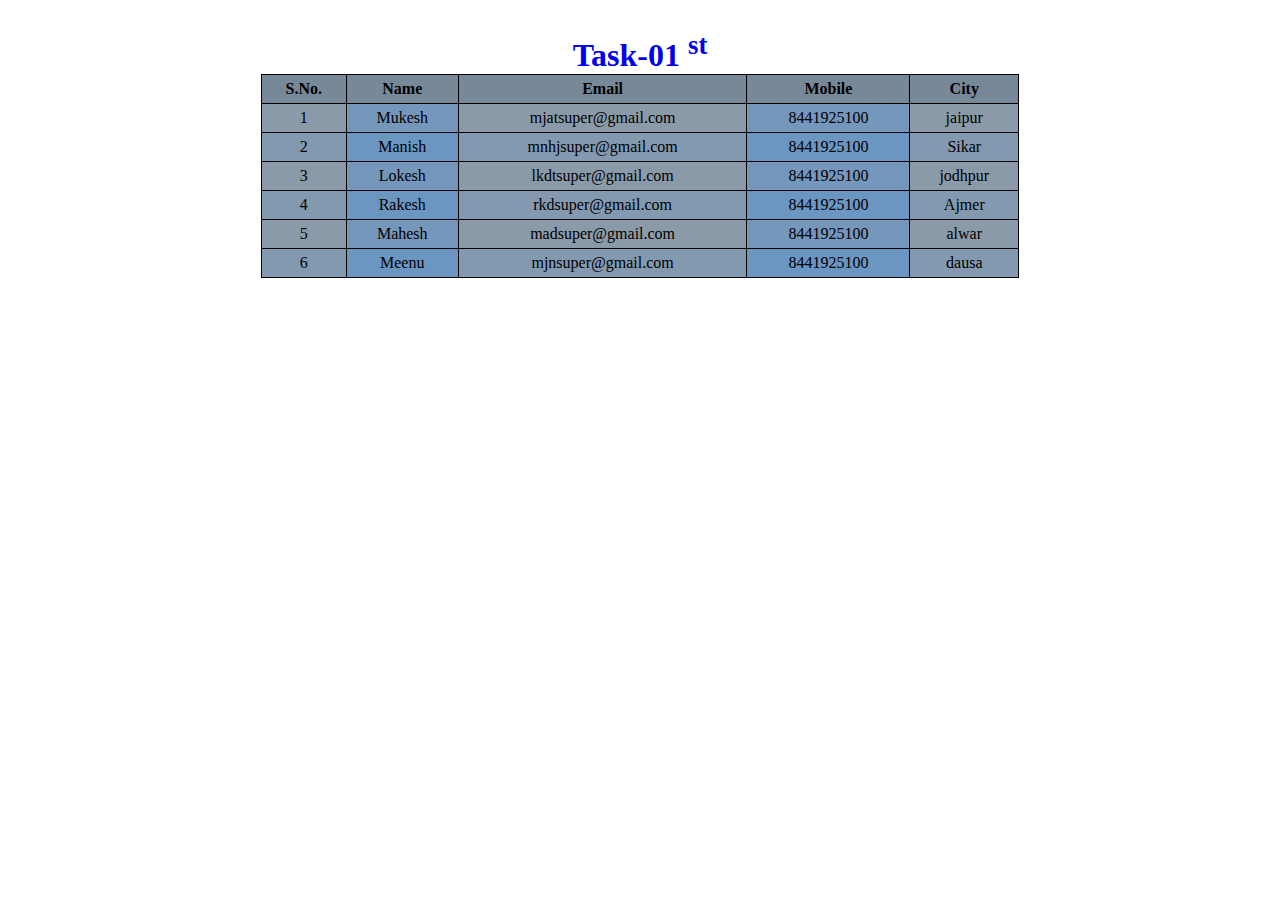
==== index.html @ b27b2802 "updated css" ====
<!DOCTYPE html>
<html lang="en">

<head>
    <meta charset="UTF-8">
    <meta name="viewport" content="width=device-width, initial-scale=1.0">
    <title>Table</title>
    <style>
        table,
        tr,
        th,
        td {
            border: 1px solid;
            padding: 5px;
            text-align: center;
            border-collapse: collapse;
            /* box-shadow: rgba(0, 0, 0, 0.24) 0px 3px 8px; */
           
        }
        th,td{
            transition: all 1s ease-in-out ;
        }
        
        th:hover,
        td:hover {
            background-color: rgb(220, 226, 130);
            cursor: pointer;
            color: rgb(27, 28, 31);
        }

        .table {
            width: 60%;
            margin: 30px auto;
            /* border: 2px solid gainsboro; */
            text-align: center;
            
        }
     table th{
        background-color: lightslategray;
     }
     table tbody :nth-child(odd){
        background-color: rgba(119, 136, 153, 0.616);
     }
     table tbody :nth-child(even){
        background-color: rgba(81, 132, 184, 0.616);
     }
        table {
            width: 100%;
        }

        caption {
            font-weight: bold;
            font-size: xx-large;
            /* color: rgb(41, 39, 192); */
        }
        a{
            text-decoration: none;
        }
       
    </style>
</head>

<body>
    <div class="table">

        <table>
            <caption><a href="form.html">Task-01 <sup>st</sup></a></caption>
            <thead>
                <tr>
                    <th>S.No.</th>
                    <th>Name</th>
                    <th>Email</th>
                    <th>Mobile</th>
                    <th>City</th>
                </tr>
            </thead>
            <tbody>
                <tr>
                    <td>1</td>
                    <td>Mukesh</td>
                    <td>mjatsuper@gmail.com</td>
                    <td>8441925100</td>
                    <td>jaipur</td>
                </tr>
                <tr>
                    <td>2</td>
                    <td>Manish</td>
                    <td>mnhjsuper@gmail.com</td>
                    <td>8441925100</td>
                    <td>Sikar</td>
                </tr>
                <tr>
                    <td>3</td>
                    <td>Lokesh</td>
                    <td>lkdtsuper@gmail.com</td>
                    <td>8441925100</td>
                    <td>jodhpur</td>
                </tr>
                <tr>
                    <td>4</td>
                    <td>Rakesh</td>
                    <td>rkdsuper@gmail.com</td>
                    <td>8441925100</td>
                    <td>Ajmer</td>
                </tr>
                <tr>
                    <td>5</td>
                    <td>Mahesh</td>
                    <td>madsuper@gmail.com</td>
                    <td>8441925100</td>
                    <td>alwar</td>
                </tr>
                <tr>
                    <td>6</td>
                    <td>Meenu</td>
                    <td>mjnsuper@gmail.com</td>
                    <td>8441925100</td>
                    <td>dausa</td>
                </tr>
            </tbody>
        </table>
    </div>
</body>

</html>
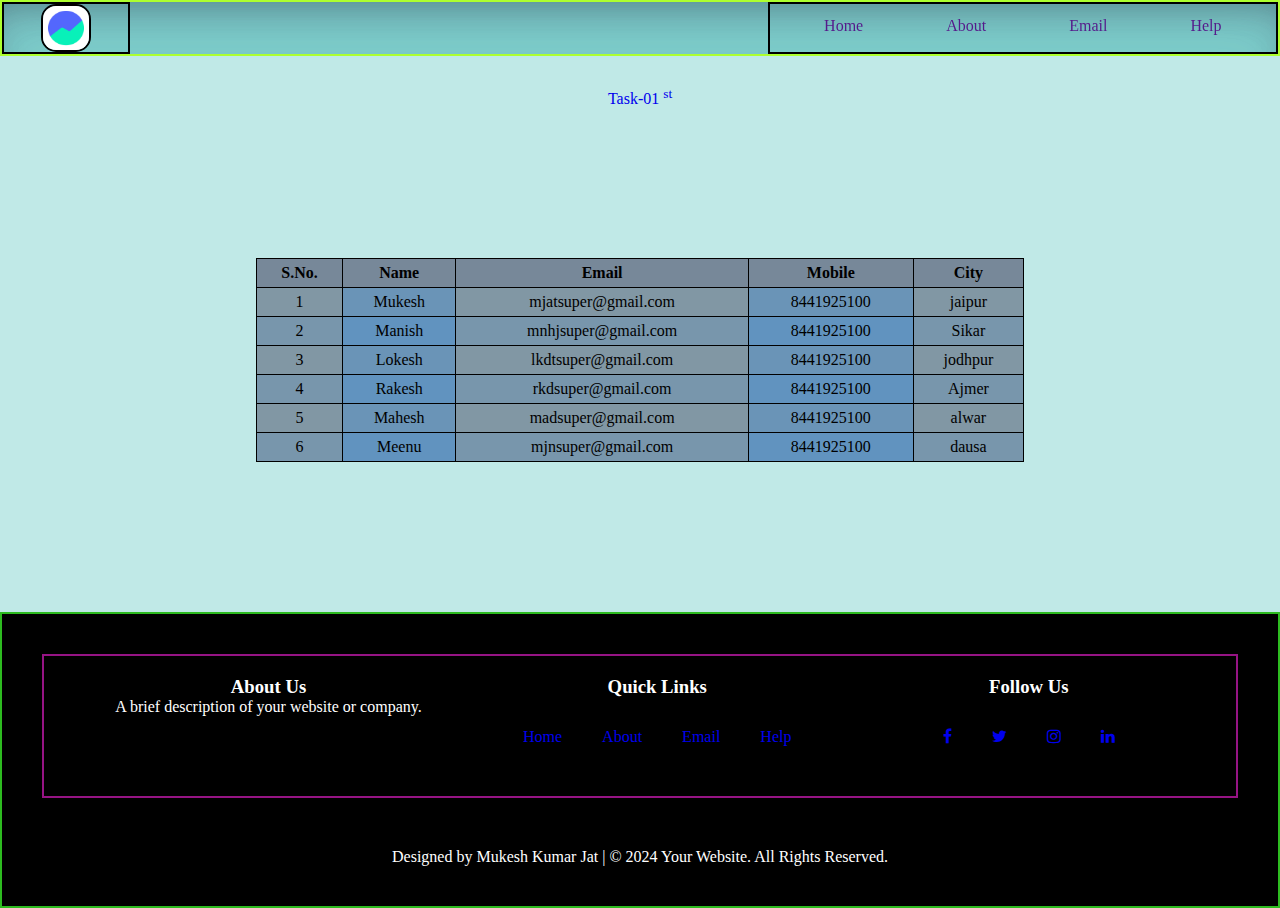
==== commit c7019734: "updated task" ====
--- a/index.html
+++ b/index.html
@@ -1,10 +1,13 @@
-<!DOCTYPE html>
+<!doctype html>
 <html lang="en">
 
 <head>
-    <meta charset="UTF-8">
-    <meta name="viewport" content="width=device-width, initial-scale=1.0">
-    <title>Table</title>
+    <meta charset="utf-8">
+    <meta name="viewport" content="width=device-width, initial-scale=1">
+    <title>Bootstrap demo</title>
+    <link rel="stylesheet" href=" https://cdnjs.cloudflare.com/ajax/libs/font-awesome/4.7.0/css/font-awesome.min.css">
+    <link rel="stylesheet" href="style.css">
+
     <style>
         table,
         tr,
@@ -15,12 +18,20 @@
             text-align: center;
             border-collapse: collapse;
             /* box-shadow: rgba(0, 0, 0, 0.24) 0px 3px 8px; */
-           
         }
-        th,td{
-            transition: all 1s ease-in-out ;
+        body{
+            background-color: rgba(32, 178, 171, 0.281);
         }
-        
+        table{
+            margin-top: 150px;
+            margin-bottom: 150px;
+        }
+
+        th,
+        td {
+            transition: all 1s ease-in-out;
+        }
+
         th:hover,
         td:hover {
             background-color: rgb(220, 226, 130);
@@ -33,38 +44,57 @@
             margin: 30px auto;
             /* border: 2px solid gainsboro; */
             text-align: center;
-            
+
         }
-     table th{
-        background-color: lightslategray;
-     }
-     table tbody :nth-child(odd){
-        background-color: rgba(119, 136, 153, 0.616);
-     }
-     table tbody :nth-child(even){
-        background-color: rgba(81, 132, 184, 0.616);
-     }
+
+        table th {
+            background-color: lightslategray;
+        }
+
+        table tbody :nth-child(odd) {
+            background-color: rgba(119, 136, 153, 0.616);
+        }
+
+        table tbody :nth-child(even) {
+            background-color: rgba(81, 132, 184, 0.616);
+        }
+
         table {
             width: 100%;
         }
 
-        caption {
+        .span {
             font-weight: bold;
             font-size: xx-large;
             /* color: rgb(41, 39, 192); */
         }
-        a{
+
+        a {
             text-decoration: none;
+            
         }
-       
     </style>
 </head>
 
 <body>
+    <nav>
+        <!-- Navbar content -->
+        <div class="img"> <img src="./unnamed.png" alt=""></div>
+
+        <div class="container">
+            <ul>
+                <li><a href="">Home</a></li>
+                <li><a href="">About</a></li>
+                <li><a href="">Email</a></li>
+                <li><a href="">Help</a></li>
+            </ul>
+        </div>
+        <div class="menu">&#9776;</div>
+    </nav>
     <div class="table">
-
+        <span><a href="form.html">Task-01 <sup>st</sup></a></span>
         <table>
-            <caption><a href="form.html">Task-01 <sup>st</sup></a></caption>
+            
             <thead>
                 <tr>
                     <th>S.No.</th>
@@ -120,6 +150,38 @@
             </tbody>
         </table>
     </div>
+    <footer class="site_footer">
+        <div class="row">
+            <div class="col-md-4">
+                <h3>About Us</h3>
+                <p>A brief description of your website or company.</p>
+            </div>
+            <div class="col-md-4">
+                <h3>Quick Links</h3>
+                <ul class="footer-links">
+                    <li><a href="#">Home</a></li>
+                    <li><a href="#">About</a></li>
+                    <li><a href="#">Email</a></li>
+                    <li><a href="#">Help</a></li>
+                </ul>
+            </div>
+            <div class="col-md-4">
+                <h3>Follow Us</h3>
+                <ul class="social-links">
+                    <li><a href="#"><i class="fa fa-facebook"></i></a></li>
+                    <li><a href="#"><i class="fa fa-twitter"></i></a></li>
+                    <li><a href="#"><i class="fa fa-instagram"></i></a></li>
+                    <li><a href="#"><i class="fa fa-linkedin"></i></a></li>
+                </ul>
+            </div>
+        </div>
+        <div class="row1">
+            <div class="col-md-12">
+                <p>Designed by Mukesh Kumar Jat | &copy; 2024 Your Website. All Rights Reserved.</p>
+            </div>
+        </div>
+    </footer>
+
 </body>
 
 </html>--- a/style.css
+++ b/style.css
@@ -0,0 +1,532 @@
+* {
+    margin: 0;
+    padding: 0;
+    box-sizing: border-box;
+}
+
+nav {
+    width: 100%;
+    display: flex;
+    justify-content: space-between;
+    border: 2px solid greenyellow;
+    box-shadow: rgba(50, 50, 93, 0.25) 0px 30px 60px -12px inset, rgba(0, 0, 0, 0.3) 0px 18px 36px -18px inset;
+    position: sticky;
+    top: 0px;
+    background-color: rgba(32, 178, 171, 0.404);
+
+}
+
+.img {
+    border: 2px solid black;
+    width: 10%;
+    display: flex;
+    justify-content: center;
+}
+
+.img img {
+    width: 50px;
+    height: 48px;
+    border-radius: 15px;
+    border: 2px solid black;
+}
+
+.container {
+    border: 2px solid black;
+    width: 40%;
+}
+
+.container ul {
+    display: flex;
+    justify-content: space-around;
+    align-items: center;
+    list-style: none;
+    padding: 13px;
+}
+
+.menu {
+    border: 2px solid black;
+    width: 10%;
+    padding: 10px;
+    text-align: center;
+    display: none;
+}
+
+a {
+    text-decoration: none;
+    transition: all 1s ease-in-out;
+    padding: 20px;
+}
+
+a:hover {
+    background-color: lightseagreen;
+}
+
+.container_main {
+    border: 2px solid salmon;
+    width: 90%;
+    margin: 10px auto;
+    padding: 20px;
+    display: flex;
+    justify-content: space-evenly;
+}
+
+h2 {
+    font-size: x-large;
+}
+
+button {
+    padding: 10px;
+    width: 180px;
+    background-color: rgb(110, 233, 110);
+    border-radius: 5px;
+    border: none;
+    transition: all 1s ease-in-out;
+    margin: 10px 0px 50px 0px;
+}
+
+button:hover {
+    transform: scale(1.1);
+}
+
+.container_main1 {
+    border: 2px solid black;
+    width: 40%;
+    margin: auto;
+    display: grid;
+    place-items: center;
+}
+
+.container_main1 div {
+    line-height: 30px;
+}
+
+.container_main2 {
+    border: 2px solid black;
+    display: grid;
+    grid-template-columns: repeat(2, 1fr);
+    width: 50%;
+    margin: auto;
+    gap: 25px;
+}
+
+.card {
+    border: 2px solid blue;
+    width: 98%;
+    margin: auto;
+    padding: 10px;
+    /* height: 180px; */
+    text-align: center;
+    border-radius: 20px;
+    box-shadow: rgba(0, 0, 0, 0.24) 0px 3px 8px;
+    transition: all 1s ease-in-out;
+}
+
+.card:hover {
+    background-color: lightseagreen;
+    transform: scale(1.05);
+}
+
+.card img {
+    width: 100px;
+    height: 100px;
+
+}
+
+.mid_container {
+    border: 2px solid salmon;
+    width: 90%;
+    margin: 10px auto;
+    text-align: center;
+}
+
+.card1 {
+    border: 2px solid black;
+    width: 100%;
+    display: flex;
+    justify-content: space-between;
+
+}
+
+.card2 {
+    /* border: 2px solid red; */
+    margin: 15px auto;
+    width: 30%;
+    border-radius: 20px;
+    box-shadow: rgba(0, 0, 0, 0.24) 0px 3px 8px;
+    transition: all 1s ease-in-out;
+}
+
+.card2:hover {
+    background-color: lightseagreen;
+    transform: scale(1.05);
+}
+
+.card2 img {
+    width: 90%;
+}
+
+.mutul_container {
+    border: 2px solid salmon;
+    width: 90%;
+    margin: 10px auto;
+    text-align: center;
+    background-color: rgba(32, 178, 171, 0.295);
+    border-radius: 10px;
+}
+
+.mutul1 {
+    width: 100%;
+    border: 2px solid rgb(58, 25, 31);
+    display: grid;
+    grid-template-columns: repeat(3, 1fr);
+    margin: auto;
+    /* height: 500px; */
+}
+
+.mutual_card {
+    border: 2px solid blue;
+    width: 95%;
+    margin: 15px auto;
+    padding: 30px;
+    /* height: 200px; */
+    border-radius: 20px;
+    box-shadow: rgba(0, 0, 0, 0.24) 0px 3px 8px;
+    transition: all 1s ease-in-out;
+}
+
+.mutual_card:hover {
+    background-color: lightseagreen;
+    transform: scale(1.05);
+}
+
+.mutual_card img {
+    width: 80px;
+}
+
+.last_container {
+    border: 2px solid salmon;
+    width: 90%;
+    /* height: 600px; */
+    margin: 10px auto;
+    /* padding: 300px; */
+    background-color: rgba(17, 221, 143, 0.548);
+    color: rgba(255, 255, 255, 0.918);
+    display: flex;
+    border-radius: 20px;
+}
+
+.last1 {
+    width: 50%;
+    /* height: 100%; */
+    border: 2px solid blue;
+    display: grid;
+    place-items: center;
+}
+
+.last2 {
+    width: 30%;
+    border: 2px solid blue;
+    margin-top: 3%;
+    height: 91.5%;
+}
+
+.last2 img {
+    width: 100%;
+    height: 100%;
+}
+
+.last_btn {
+    padding: 20px;
+    font-size: x-large;
+    background-color: rgb(255, 255, 255);
+    color: rgba(17, 221, 143, 0.548);
+}
+
+.site_footer {
+    border: 2px solid rgb(45, 187, 32);
+    text-align: center;
+    padding: 40px;
+    background-color: black;
+    color: white;
+}
+
+.row {
+    border: 2px solid rgb(150, 20, 132);
+    display: flex;
+    justify-content: space-evenly;
+    margin-bottom: 50px;
+    padding: 20px;
+}
+
+.social-links,
+.footer-links {
+    display: flex;
+    justify-content: space-between;
+    list-style: none;
+    color: white;
+    padding: 30px;
+}
+
+@media screen and (min-width:150px) and (max-width:400px) {
+    .container ul {
+        display: none;
+    }
+
+    .menu {
+        display: block;
+    }
+
+    .container_main {
+        display: block;
+        width: 100%;
+    }
+
+    .container_main1 {
+        width: 100%;
+        text-align: center;
+        margin: auto;
+        padding: 0;
+        color: rgb(38, 59, 71);
+    }
+
+    .container_main2 {
+        display: grid;
+        grid-template-columns: repeat(1, 1fr);
+        width: 100%;
+        gap: 5px;
+        padding: 0px;
+        margin: auto;
+    }
+
+    .card {
+        width: 100%;
+        margin-top: 15px;
+    }
+
+    .mid_container {
+        width: 100%;
+        display: block;
+    }
+
+    .card1 {
+        border: 2px solid black;
+        width: 100%;
+        display: block;
+    }
+
+    .card2 {
+        border: 2px solid red;
+        width: 90%;
+        margin: 15px auto;
+    }
+
+    .card2 img {
+        width: 50%;
+    }
+
+    .mutul_container {
+        width: 100%;
+        display: block;
+    }
+
+    .mutul1 {
+        width: 100%;
+        display: grid;
+        grid-template-columns: repeat(1, 1fr);
+        margin: auto;
+
+
+    }
+
+    .mutual_card {
+        border: 2px solid blue;
+        width: 90%;
+        margin: 15px auto;
+
+    }
+
+    .mutual_card img {
+        width: 80px;
+    }
+
+    .last_container {
+        width: 100%;
+        display: block;
+
+    }
+
+    .last1 {
+        width: 100%;
+        height: 100%;
+        text-align: center;
+    }
+
+    .last2 {
+        width: 100%;
+    }
+
+    .last2 img {
+        width: 100%;
+        height: 100%;
+    }
+
+    .last_btn {
+        padding: 8px;
+        font-size: small;
+    }
+
+    .site_footer {
+        border: 2px solid rgb(45, 187, 32);
+        text-align: center;
+        padding: 5px;
+        background-color: black;
+        color: white;
+    }
+
+    .row {
+        display: block;
+        margin-bottom: 100px;
+        padding: 20px;
+    }
+
+    .social-links,
+    .footer-links {
+        display: flex;
+        justify-content: space-evenly;
+
+        padding: 30px;
+    }
+
+}
+
+@media screen and (min-width:401px) and (max-width:1200px) {
+    .container ul {
+        display: none;
+    }
+
+    .menu {
+        display: block;
+    }
+
+    .container_main {
+        display: block;
+        width: 100%;
+    }
+
+    .container_main1 {
+        width: 100%;
+        text-align: center;
+        margin: auto;
+        padding: 0;
+        color: rgb(38, 59, 71);
+    }
+
+    .container_main2 {
+        display: grid;
+        grid-template-columns: repeat(2, 1fr);
+        width: 100%;
+        gap: 5px;
+        padding: 0px;
+        margin: auto;
+    }
+
+    .card {
+        width: 100%;
+
+    }
+
+    .mid_container {
+        width: 100%;
+        display: block;
+    }
+
+    .card1 {
+        border: 2px solid black;
+        width: 100%;
+        display: block;
+    }
+
+    .card2 {
+        border: 2px solid red;
+        width: 90%;
+        margin: 15px auto;
+
+    }
+
+    .card2 img {
+        width: 50%;
+    }
+
+    .mutul_container {
+        width: 100%;
+        display: block;
+    }
+
+    .mutul1 {
+        width: 100%;
+        display: grid;
+        grid-template-columns: repeat(2, 1fr);
+        margin: auto;
+
+
+    }
+
+    .mutual_card {
+        border: 2px solid blue;
+        width: 90%;
+        margin: 15px auto;
+
+    }
+
+    .mutual_card img {
+        width: 80px;
+    }
+
+    .last_container {
+        width: 100%;
+        display: block;
+
+    }
+
+    .last1 {
+        width: 100%;
+        height: 100%;
+        text-align: center;
+    }
+
+    .last2 {
+        width: 100%;
+    }
+
+    .last2 img {
+        width: 100%;
+        height: 100%;
+    }
+
+    .last_btn {
+        padding: 8px;
+        font-size: small;
+    }
+
+    .site_footer {
+        border: 2px solid rgb(45, 187, 32);
+        text-align: center;
+        padding: 5px;
+        background-color: black;
+        color: white;
+    }
+
+    .row {
+        display: block;
+        margin-bottom: 100px;
+        padding: 20px;
+    }
+
+    .social-links,
+    .footer-links {
+        display: flex;
+        justify-content: space-evenly;
+
+        padding: 30px;
+    }
+}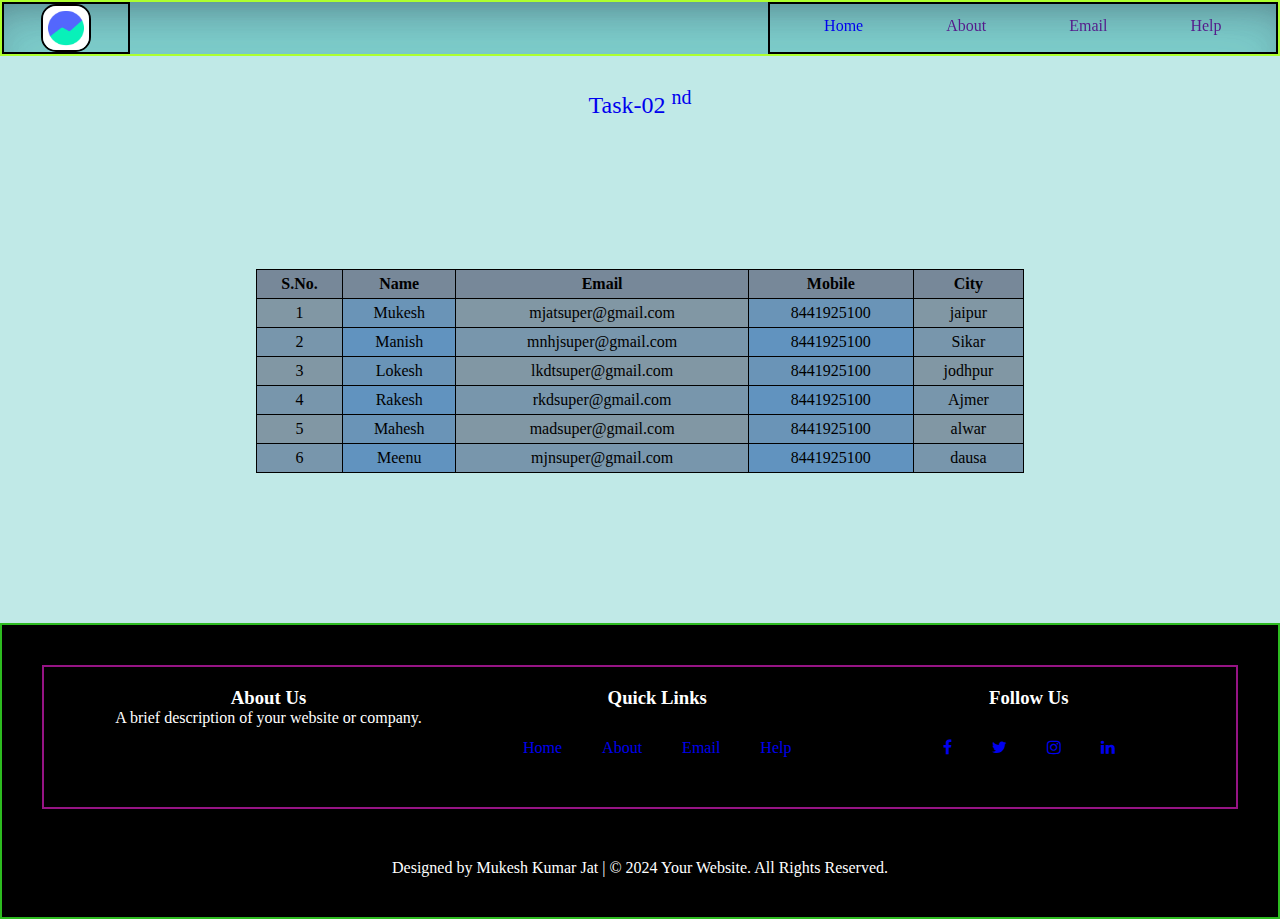
==== commit 56973d6d: "task completed" ====
--- a/index.html
+++ b/index.html
@@ -83,7 +83,7 @@
 
         <div class="container">
             <ul>
-                <li><a href="">Home</a></li>
+                <li><a href="index.html">Home</a></li>
                 <li><a href="">About</a></li>
                 <li><a href="">Email</a></li>
                 <li><a href="">Help</a></li>
@@ -92,7 +92,7 @@
         <div class="menu">&#9776;</div>
     </nav>
     <div class="table">
-        <span><a href="form.html">Task-01 <sup>st</sup></a></span>
+        <span><a style="font-size: x-large;" href="loginform.html">Task-02 <sup>nd</sup></a></span>
         <table>
             
             <thead>
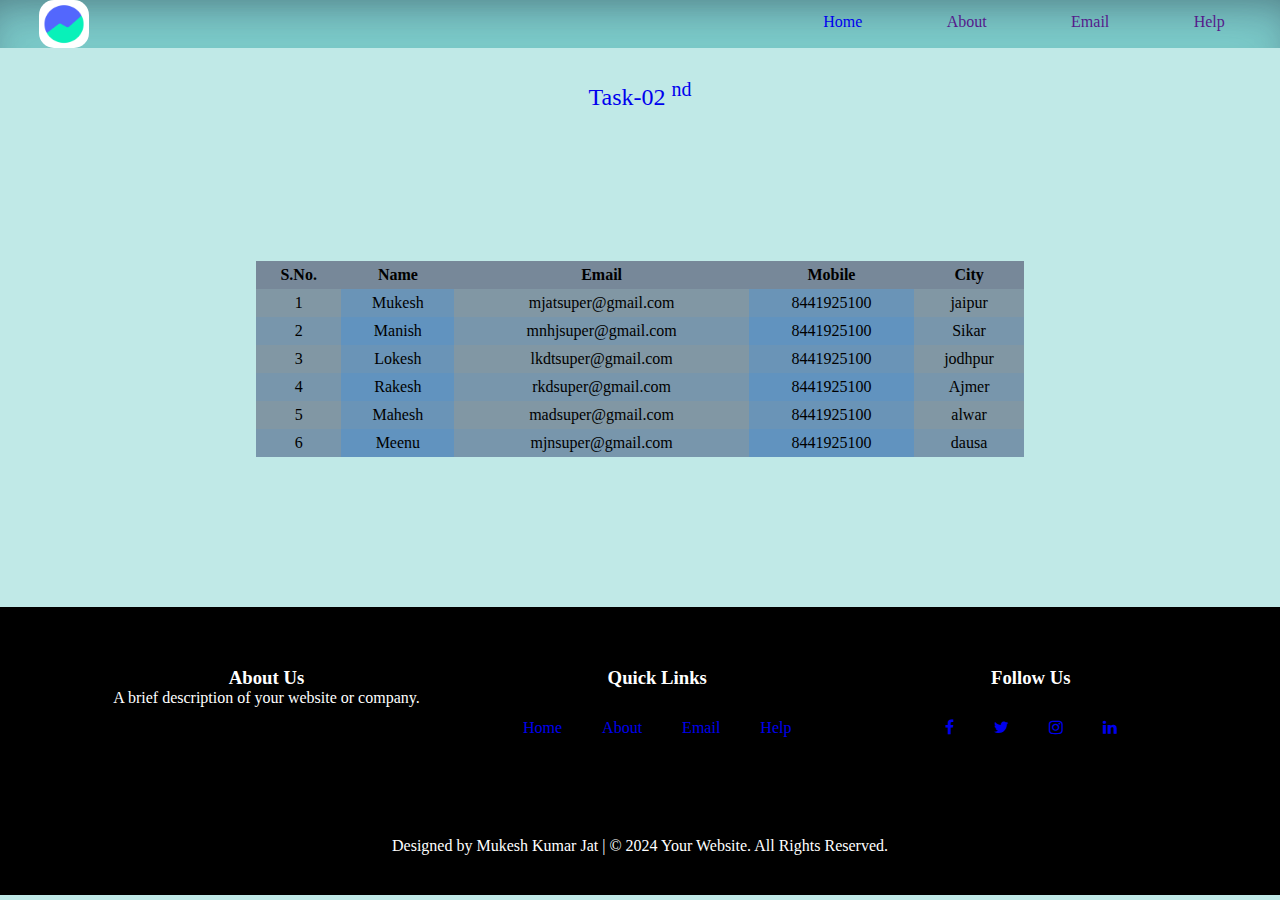
==== commit 71bdc816: "complete" ====
--- a/index.html
+++ b/index.html
@@ -13,7 +13,7 @@
         tr,
         th,
         td {
-            border: 1px solid;
+            /* border: 1px solid; */
             padding: 5px;
             text-align: center;
             border-collapse: collapse;
--- a/style.css
+++ b/style.css
@@ -8,7 +8,7 @@
     width: 100%;
     display: flex;
     justify-content: space-between;
-    border: 2px solid greenyellow;
+    /* border: 2px solid greenyellow; */
     box-shadow: rgba(50, 50, 93, 0.25) 0px 30px 60px -12px inset, rgba(0, 0, 0, 0.3) 0px 18px 36px -18px inset;
     position: sticky;
     top: 0px;
@@ -17,7 +17,7 @@
 }
 
 .img {
-    border: 2px solid black;
+    /* border: 2px solid black; */
     width: 10%;
     display: flex;
     justify-content: center;
@@ -27,11 +27,11 @@
     width: 50px;
     height: 48px;
     border-radius: 15px;
-    border: 2px solid black;
+    /* border: 2px solid black; */
 }
 
 .container {
-    border: 2px solid black;
+    /* border: 2px solid black; */
     width: 40%;
 }
 
@@ -44,7 +44,7 @@
 }
 
 .menu {
-    border: 2px solid black;
+    /* border: 2px solid black; */
     width: 10%;
     padding: 10px;
     text-align: center;
@@ -62,7 +62,7 @@
 }
 
 .container_main {
-    border: 2px solid salmon;
+    /* border: 2px solid salmon; */
     width: 90%;
     margin: 10px auto;
     padding: 20px;
@@ -89,7 +89,7 @@
 }
 
 .container_main1 {
-    border: 2px solid black;
+    /* border: 2px solid black; */
     width: 40%;
     margin: auto;
     display: grid;
@@ -101,7 +101,7 @@
 }
 
 .container_main2 {
-    border: 2px solid black;
+    /* border: 2px solid black; */
     display: grid;
     grid-template-columns: repeat(2, 1fr);
     width: 50%;
@@ -110,7 +110,7 @@
 }
 
 .card {
-    border: 2px solid blue;
+    /* border: 2px solid blue; */
     width: 98%;
     margin: auto;
     padding: 10px;
@@ -133,14 +133,14 @@
 }
 
 .mid_container {
-    border: 2px solid salmon;
+    /* border: 2px solid salmon; */
     width: 90%;
     margin: 10px auto;
     text-align: center;
 }
 
 .card1 {
-    border: 2px solid black;
+    /* border: 2px solid black; */
     width: 100%;
     display: flex;
     justify-content: space-between;
@@ -166,7 +166,7 @@
 }
 
 .mutul_container {
-    border: 2px solid salmon;
+    /* border: 2px solid salmon; */
     width: 90%;
     margin: 10px auto;
     text-align: center;
@@ -176,7 +176,7 @@
 
 .mutul1 {
     width: 100%;
-    border: 2px solid rgb(58, 25, 31);
+    /* border: 2px solid rgb(58, 25, 31); */
     display: grid;
     grid-template-columns: repeat(3, 1fr);
     margin: auto;
@@ -184,7 +184,7 @@
 }
 
 .mutual_card {
-    border: 2px solid blue;
+    /* border: 2px solid blue; */
     width: 95%;
     margin: 15px auto;
     padding: 30px;
@@ -204,7 +204,7 @@
 }
 
 .last_container {
-    border: 2px solid salmon;
+    /* border: 2px solid salmon; */
     width: 90%;
     /* height: 600px; */
     margin: 10px auto;
@@ -218,14 +218,14 @@
 .last1 {
     width: 50%;
     /* height: 100%; */
-    border: 2px solid blue;
+    /* border: 2px solid blue; */
     display: grid;
     place-items: center;
 }
 
 .last2 {
     width: 30%;
-    border: 2px solid blue;
+    /* border: 2px solid blue; */
     margin-top: 3%;
     height: 91.5%;
 }
@@ -243,7 +243,7 @@
 }
 
 .site_footer {
-    border: 2px solid rgb(45, 187, 32);
+    /* border: 2px solid rgb(45, 187, 32); */
     text-align: center;
     padding: 40px;
     background-color: black;
@@ -251,7 +251,7 @@
 }
 
 .row {
-    border: 2px solid rgb(150, 20, 132);
+    /* border: 2px solid rgb(150, 20, 132); */
     display: flex;
     justify-content: space-evenly;
     margin-bottom: 50px;
@@ -309,13 +309,13 @@
     }
 
     .card1 {
-        border: 2px solid black;
+        /* border: 2px solid black; */
         width: 100%;
         display: block;
     }
 
     .card2 {
-        border: 2px solid red;
+        /* border: 2px solid red; */
         width: 90%;
         margin: 15px auto;
     }
@@ -339,7 +339,7 @@
     }
 
     .mutual_card {
-        border: 2px solid blue;
+        /* border: 2px solid blue; */
         width: 90%;
         margin: 15px auto;
 
@@ -376,7 +376,7 @@
     }
 
     .site_footer {
-        border: 2px solid rgb(45, 187, 32);
+        /* border: 2px solid rgb(45, 187, 32); */
         text-align: center;
         padding: 5px;
         background-color: black;
@@ -441,13 +441,13 @@
     }
 
     .card1 {
-        border: 2px solid black;
+        /* border: 2px solid black; */
         width: 100%;
         display: block;
     }
 
     .card2 {
-        border: 2px solid red;
+        /* border: 2px solid red; */
         width: 90%;
         margin: 15px auto;
 
@@ -472,7 +472,7 @@
     }
 
     .mutual_card {
-        border: 2px solid blue;
+        /* border: 2px solid blue; */
         width: 90%;
         margin: 15px auto;
 
@@ -509,7 +509,7 @@
     }
 
     .site_footer {
-        border: 2px solid rgb(45, 187, 32);
+        /* border: 2px solid rgb(45, 187, 32); */
         text-align: center;
         padding: 5px;
         background-color: black;
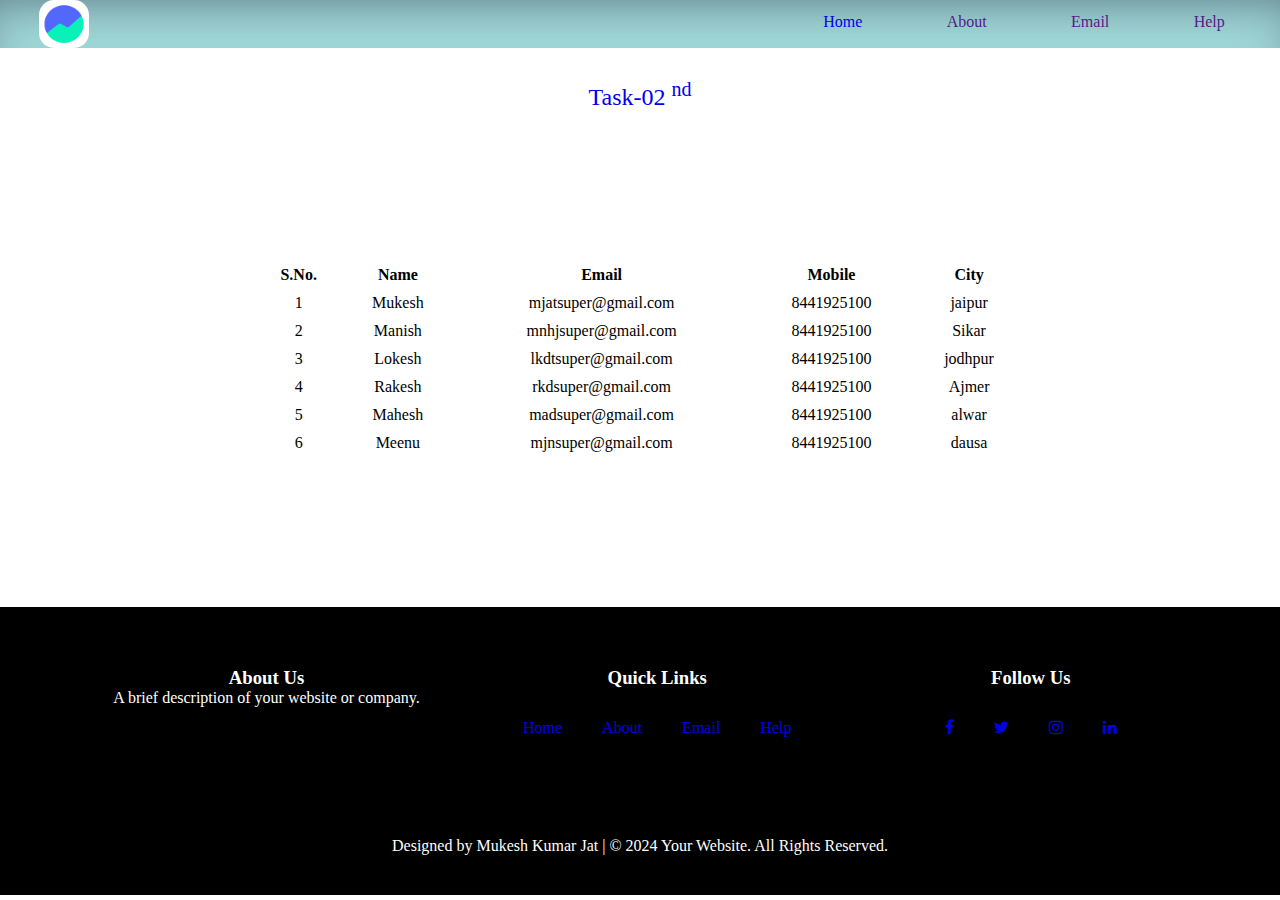
==== commit d00941bd: "updated whole codes" ====
--- a/index.html
+++ b/index.html
@@ -20,7 +20,7 @@
             /* box-shadow: rgba(0, 0, 0, 0.24) 0px 3px 8px; */
         }
         body{
-            background-color: rgba(32, 178, 171, 0.281);
+            /* background-color: rgba(32, 178, 171, 0.281); */
         }
         table{
             margin-top: 150px;
@@ -47,7 +47,7 @@
 
         }
 
-        table th {
+        /* table th {
             background-color: lightslategray;
         }
 
@@ -57,7 +57,7 @@
 
         table tbody :nth-child(even) {
             background-color: rgba(81, 132, 184, 0.616);
-        }
+        } */
 
         table {
             width: 100%;
--- a/style.css
+++ b/style.css
@@ -170,7 +170,7 @@
     width: 90%;
     margin: 10px auto;
     text-align: center;
-    background-color: rgba(32, 178, 171, 0.295);
+    /* background-color: rgba(32, 178, 171, 0.295); */
     border-radius: 10px;
 }
 
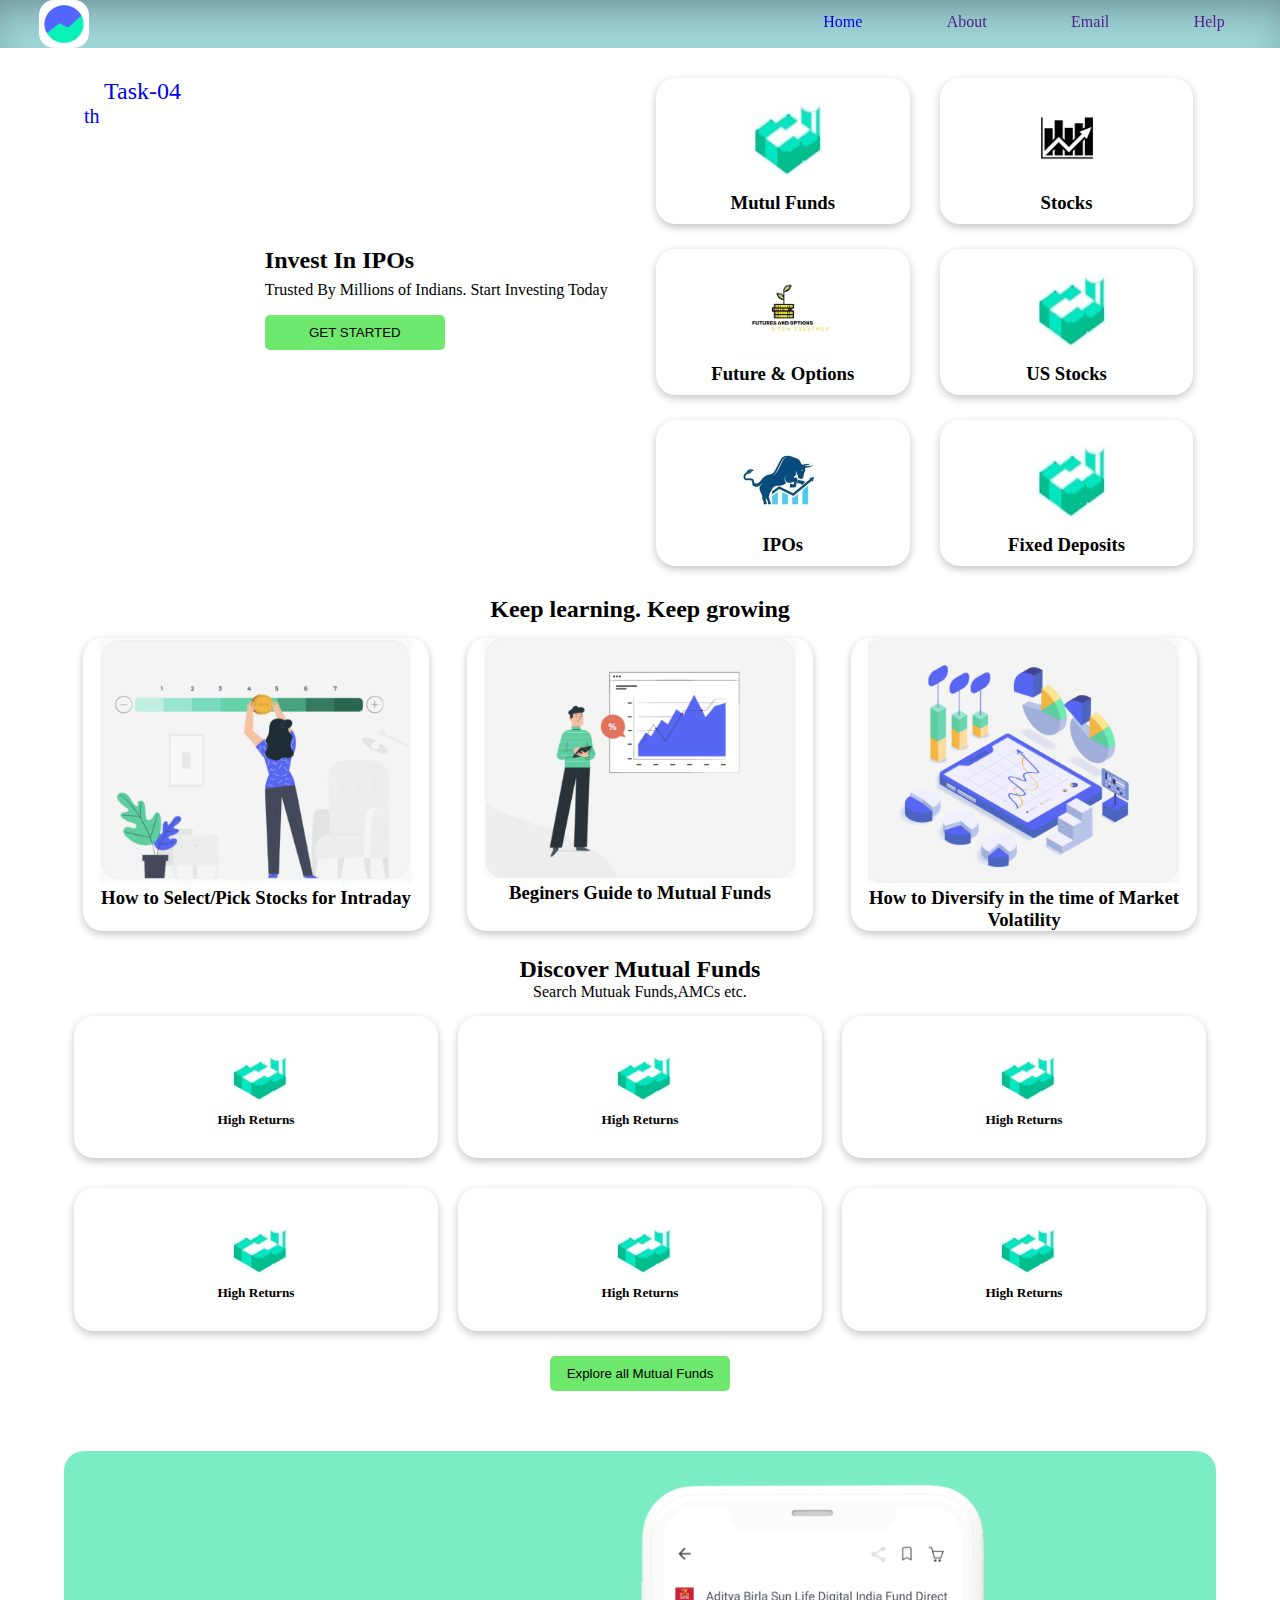
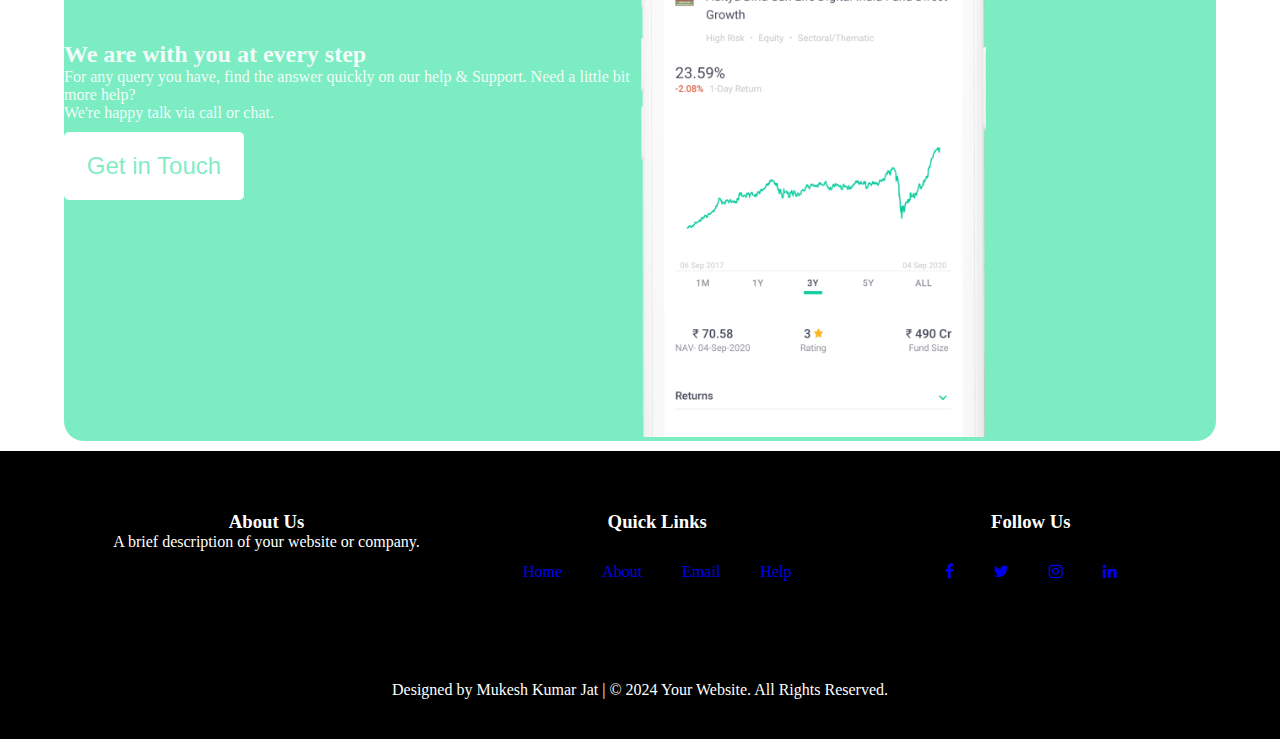
==== commit 01c134f4: "task completed" ====
--- a/index.html
+++ b/index.html
@@ -7,72 +7,8 @@
     <title>Bootstrap demo</title>
     <link rel="stylesheet" href=" https://cdnjs.cloudflare.com/ajax/libs/font-awesome/4.7.0/css/font-awesome.min.css">
     <link rel="stylesheet" href="style.css">
+    <style>
 
-    <style>
-        table,
-        tr,
-        th,
-        td {
-            /* border: 1px solid; */
-            padding: 5px;
-            text-align: center;
-            border-collapse: collapse;
-            /* box-shadow: rgba(0, 0, 0, 0.24) 0px 3px 8px; */
-        }
-        body{
-            /* background-color: rgba(32, 178, 171, 0.281); */
-        }
-        table{
-            margin-top: 150px;
-            margin-bottom: 150px;
-        }
-
-        th,
-        td {
-            transition: all 1s ease-in-out;
-        }
-
-        th:hover,
-        td:hover {
-            background-color: rgb(220, 226, 130);
-            cursor: pointer;
-            color: rgb(27, 28, 31);
-        }
-
-        .table {
-            width: 60%;
-            margin: 30px auto;
-            /* border: 2px solid gainsboro; */
-            text-align: center;
-
-        }
-
-        /* table th {
-            background-color: lightslategray;
-        }
-
-        table tbody :nth-child(odd) {
-            background-color: rgba(119, 136, 153, 0.616);
-        }
-
-        table tbody :nth-child(even) {
-            background-color: rgba(81, 132, 184, 0.616);
-        } */
-
-        table {
-            width: 100%;
-        }
-
-        .span {
-            font-weight: bold;
-            font-size: xx-large;
-            /* color: rgb(41, 39, 192); */
-        }
-
-        a {
-            text-decoration: none;
-            
-        }
     </style>
 </head>
 
@@ -91,64 +27,106 @@
         </div>
         <div class="menu">&#9776;</div>
     </nav>
-    <div class="table">
-        <span><a style="font-size: x-large;" href="loginform.html">Task-02 <sup>nd</sup></a></span>
-        <table>
-            
-            <thead>
-                <tr>
-                    <th>S.No.</th>
-                    <th>Name</th>
-                    <th>Email</th>
-                    <th>Mobile</th>
-                    <th>City</th>
-                </tr>
-            </thead>
-            <tbody>
-                <tr>
-                    <td>1</td>
-                    <td>Mukesh</td>
-                    <td>mjatsuper@gmail.com</td>
-                    <td>8441925100</td>
-                    <td>jaipur</td>
-                </tr>
-                <tr>
-                    <td>2</td>
-                    <td>Manish</td>
-                    <td>mnhjsuper@gmail.com</td>
-                    <td>8441925100</td>
-                    <td>Sikar</td>
-                </tr>
-                <tr>
-                    <td>3</td>
-                    <td>Lokesh</td>
-                    <td>lkdtsuper@gmail.com</td>
-                    <td>8441925100</td>
-                    <td>jodhpur</td>
-                </tr>
-                <tr>
-                    <td>4</td>
-                    <td>Rakesh</td>
-                    <td>rkdsuper@gmail.com</td>
-                    <td>8441925100</td>
-                    <td>Ajmer</td>
-                </tr>
-                <tr>
-                    <td>5</td>
-                    <td>Mahesh</td>
-                    <td>madsuper@gmail.com</td>
-                    <td>8441925100</td>
-                    <td>alwar</td>
-                </tr>
-                <tr>
-                    <td>6</td>
-                    <td>Meenu</td>
-                    <td>mjnsuper@gmail.com</td>
-                    <td>8441925100</td>
-                    <td>dausa</td>
-                </tr>
-            </tbody>
-        </table>
+    <div class="container_main">
+        <span><a style="font-size: x-large;" href="calculater.html">Task-04 <sup>th</sup></a></span>
+
+        <div class="container_main1">
+            <div>
+                <h2>Invest In IPOs</h2>
+                <p>Trusted By Millions of Indians. Start Investing Today</p>
+                <button>GET STARTED</button>
+            </div>
+        </div>
+        <div class="container_main2">
+            <div class="card">
+                <img src="./logo1.jpeg" alt="">
+                <h3>Mutul Funds</h3>
+            </div>
+            <div class="card">
+                <img src="./logo2.jpg" alt="">
+                <h3>Stocks</h3>
+            </div>
+            <div class="card">
+                <img src="./download.png" alt="">
+                <h3>Future & Options</h3>
+            </div>
+            <div class="card">
+                <img src="./logo1.jpeg" alt="">
+                <h3>US Stocks</h3>
+            </div>
+            <div class="card">
+                <img src="./bull.jpg" alt="">
+                <h3>IPOs</h3>
+            </div>
+            <div class="card">
+                <img src="./logo1.jpeg" alt="">
+                <h3>Fixed Deposits</h3>
+            </div>
+
+        </div>
+    </div>
+
+    <div class="mid_container">
+        <h2>Keep learning. Keep growing</h2>
+        <div class="card1">
+            <div class="card2">
+                <img src="./mid1.png" alt="">
+                <h3>How to Select/Pick Stocks for Intraday</h3>
+            </div>
+            <div class="card2">
+                <img src="./mid2.png" alt="">
+                <h3>Beginers Guide to Mutual Funds</h3>
+            </div>
+            <div class="card2">
+                <img src="./mid3.png" alt="">
+                <h3>How to Diversify in the time of Market <br> Volatility</h3>
+            </div>
+        </div>
+    </div>
+    <div class="mutul_container">
+        <h2>Discover Mutual Funds</h2>
+        <p>Search Mutuak Funds,AMCs etc.</p>
+        <div class="mutul1">
+            <div class="mutual_card">
+                <img src="./logo1.jpeg" alt="">
+                <h5>High Returns</h5>
+            </div>
+            <div class="mutual_card">
+                <img src="./logo1.jpeg" alt="">
+                <h5>High Returns</h5>
+            </div>
+            <div class="mutual_card">
+                <img src="./logo1.jpeg" alt="">
+                <h5>High Returns</h5>
+            </div>
+            <div class="mutual_card">
+                <img src="./logo1.jpeg" alt="">
+                <h5>High Returns</h5>
+            </div>
+            <div class="mutual_card">
+                <img src="./logo1.jpeg" alt="">
+                <h5>High Returns</h5>
+            </div>
+            <div class="mutual_card">
+                <img src="./logo1.jpeg" alt="">
+                <h5>High Returns</h5>
+            </div>
+
+        </div>
+        <button>Explore all Mutual Funds</button>
+    </div>
+    <div class="last_container">
+        <div class="last1">
+            <div>
+                <h2>We are with you at every step</h2>
+                <p>For any query you have, find the answer quickly on our help & Support. Need a little bit more
+                    help?<br>We're happy talk via call or chat.</p>
+                <button class="last_btn">Get in Touch</button>
+            </div>
+        </div>
+        <div class="last2">
+            <img src="./last img.png" alt="">
+        </div>
     </div>
     <footer class="site_footer">
         <div class="row">
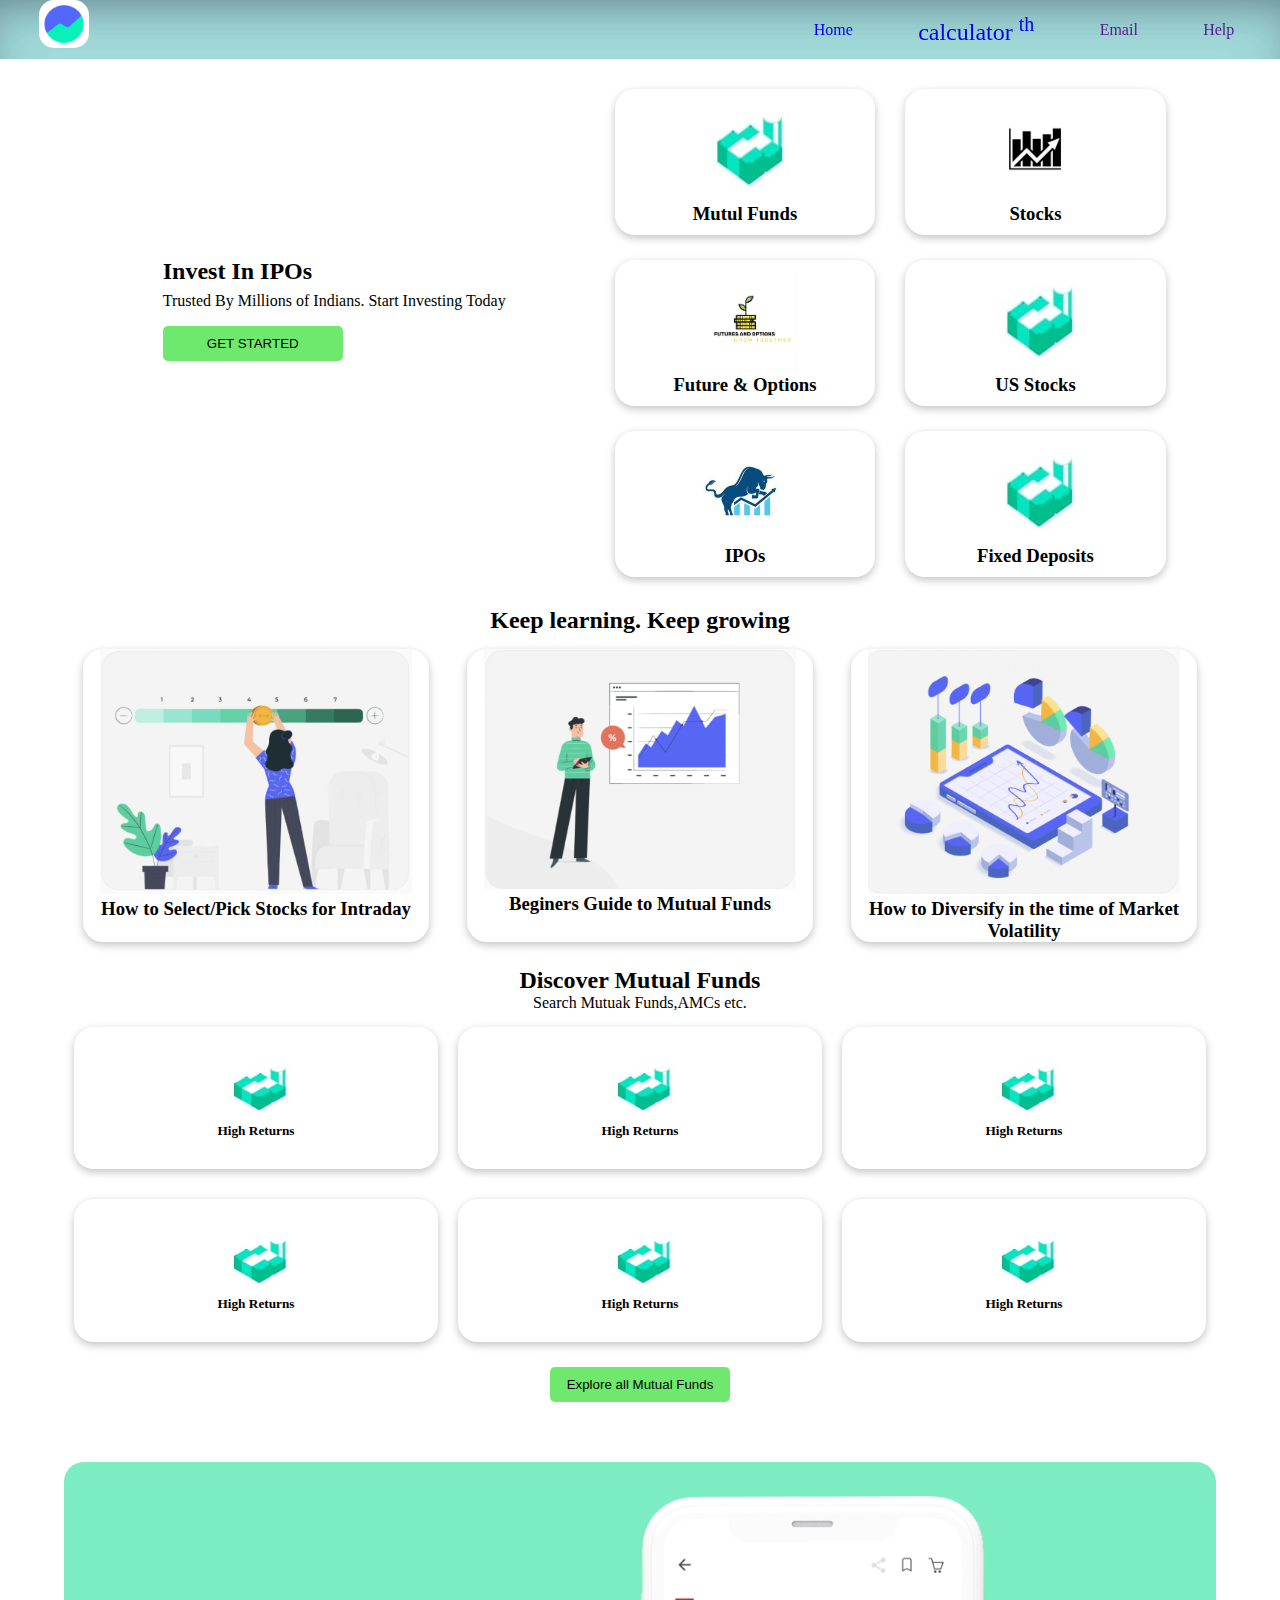
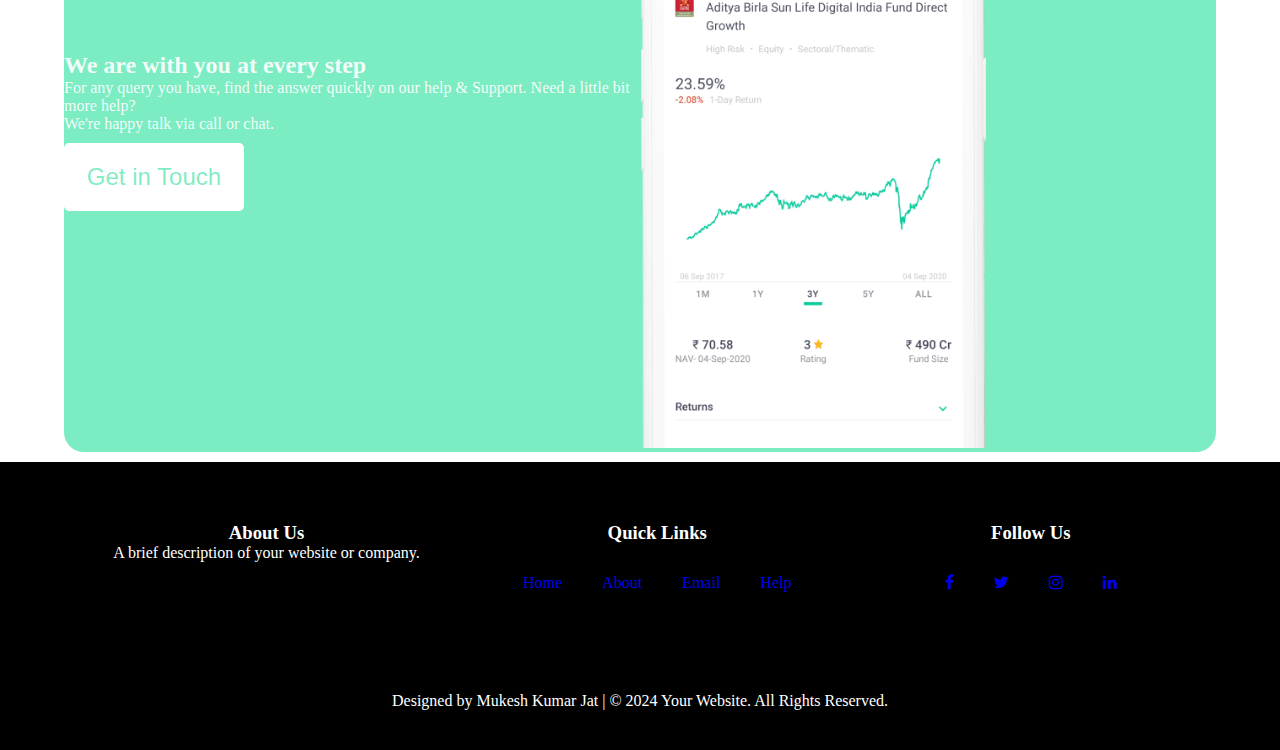
==== commit a9865f76: "task completed" ====
--- a/index.html
+++ b/index.html
@@ -4,7 +4,7 @@
 <head>
     <meta charset="utf-8">
     <meta name="viewport" content="width=device-width, initial-scale=1">
-    <title>Bootstrap demo</title>
+    <title>Mutul Funds</title>
     <link rel="stylesheet" href=" https://cdnjs.cloudflare.com/ajax/libs/font-awesome/4.7.0/css/font-awesome.min.css">
     <link rel="stylesheet" href="style.css">
     <style>
@@ -20,7 +20,7 @@
         <div class="container">
             <ul>
                 <li><a href="index.html">Home</a></li>
-                <li><a href="">About</a></li>
+                <li><span><a style="font-size: x-large;" href="calculater.html">calculator <sup>th</sup></a></span></li>
                 <li><a href="">Email</a></li>
                 <li><a href="">Help</a></li>
             </ul>
@@ -28,7 +28,7 @@
         <div class="menu">&#9776;</div>
     </nav>
     <div class="container_main">
-        <span><a style="font-size: x-large;" href="calculater.html">Task-04 <sup>th</sup></a></span>
+        
 
         <div class="container_main1">
             <div>
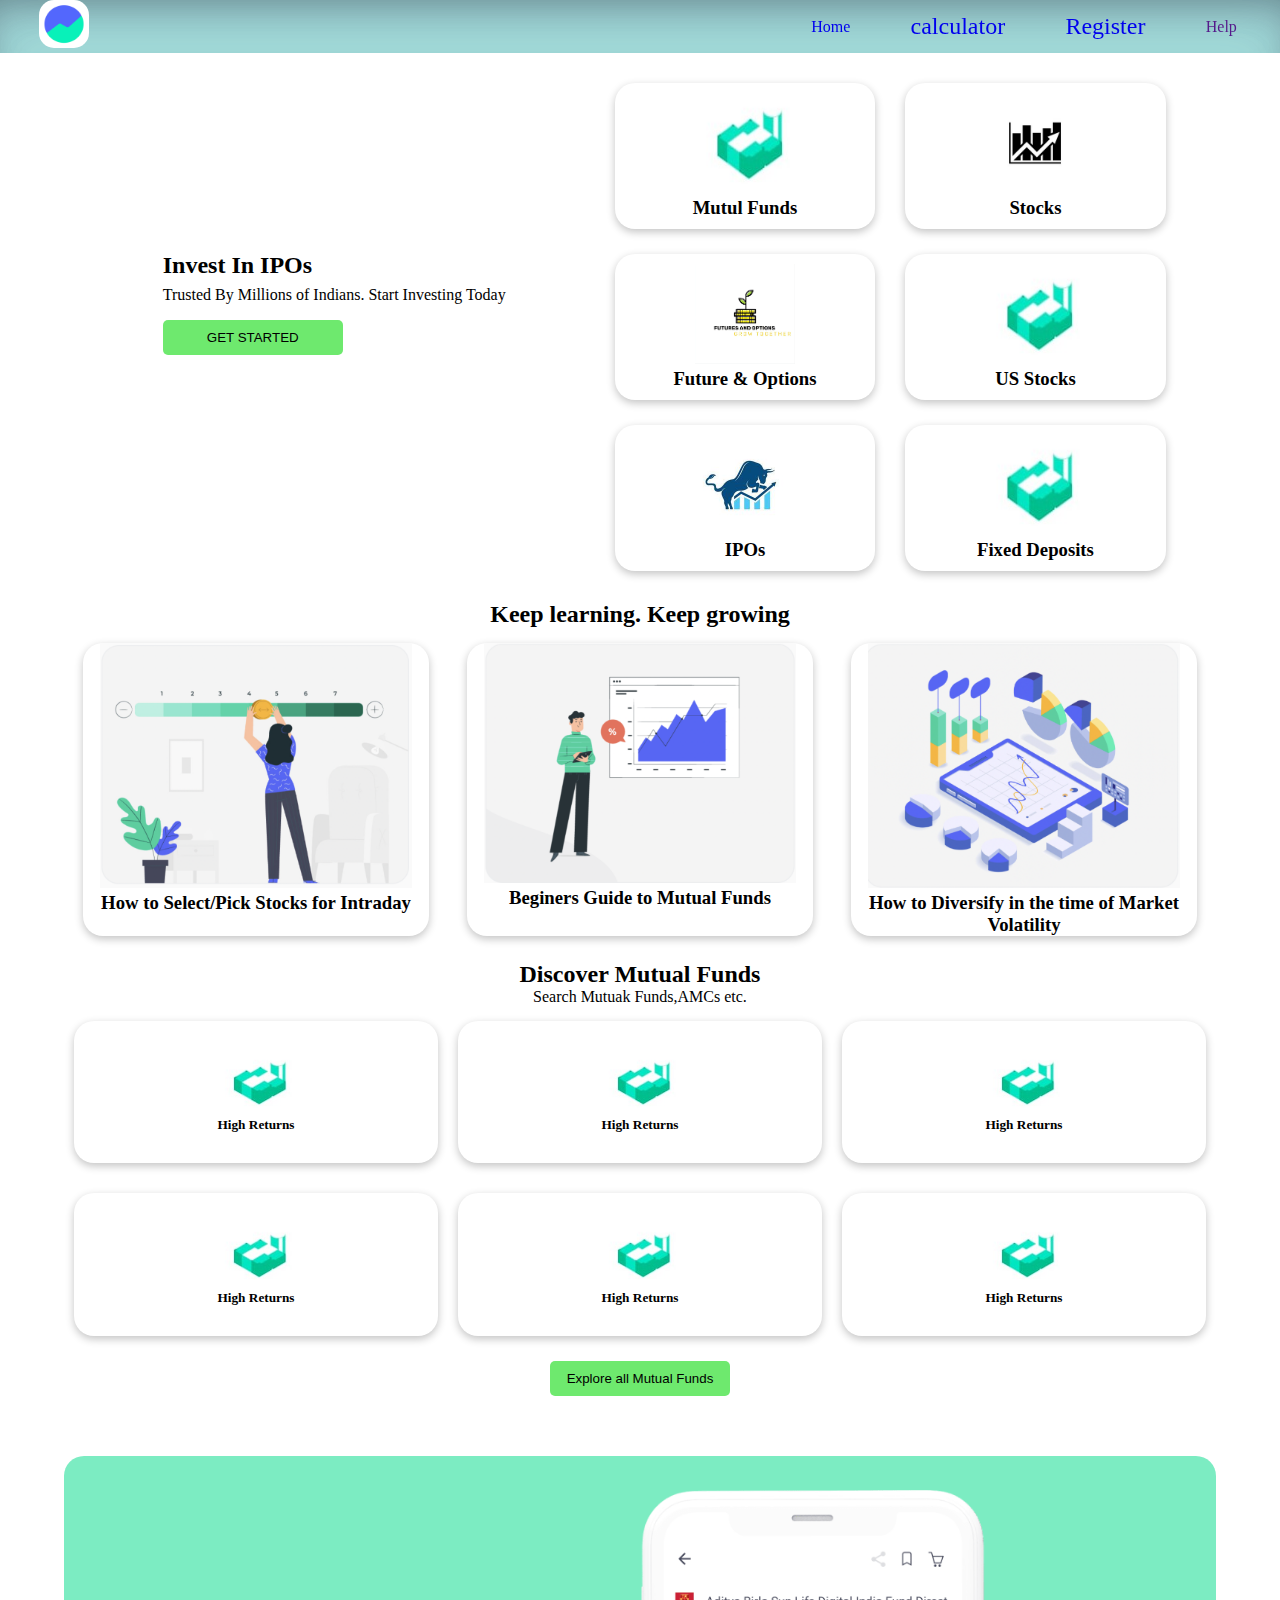
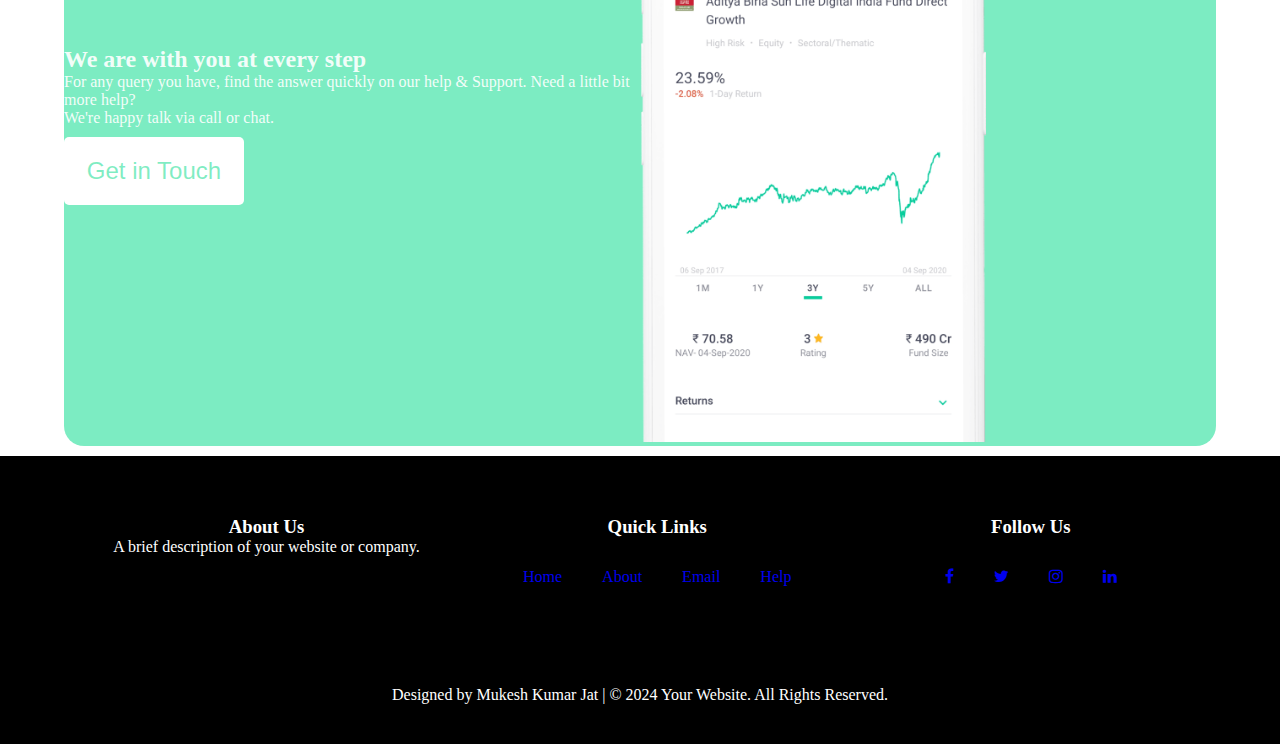
==== commit ac5b13eb: "task completed" ====
--- a/index.html
+++ b/index.html
@@ -20,8 +20,8 @@
         <div class="container">
             <ul>
                 <li><a href="index.html">Home</a></li>
-                <li><span><a style="font-size: x-large;" href="calculater.html">calculator <sup>th</sup></a></span></li>
-                <li><a href="">Email</a></li>
+                <li><a style="font-size: x-large;" href="calculater.html">calculator </a></li>
+                <li><a style="font-size: x-large;" href="registration.html"> Register </a></li>
                 <li><a href="">Help</a></li>
             </ul>
         </div>
